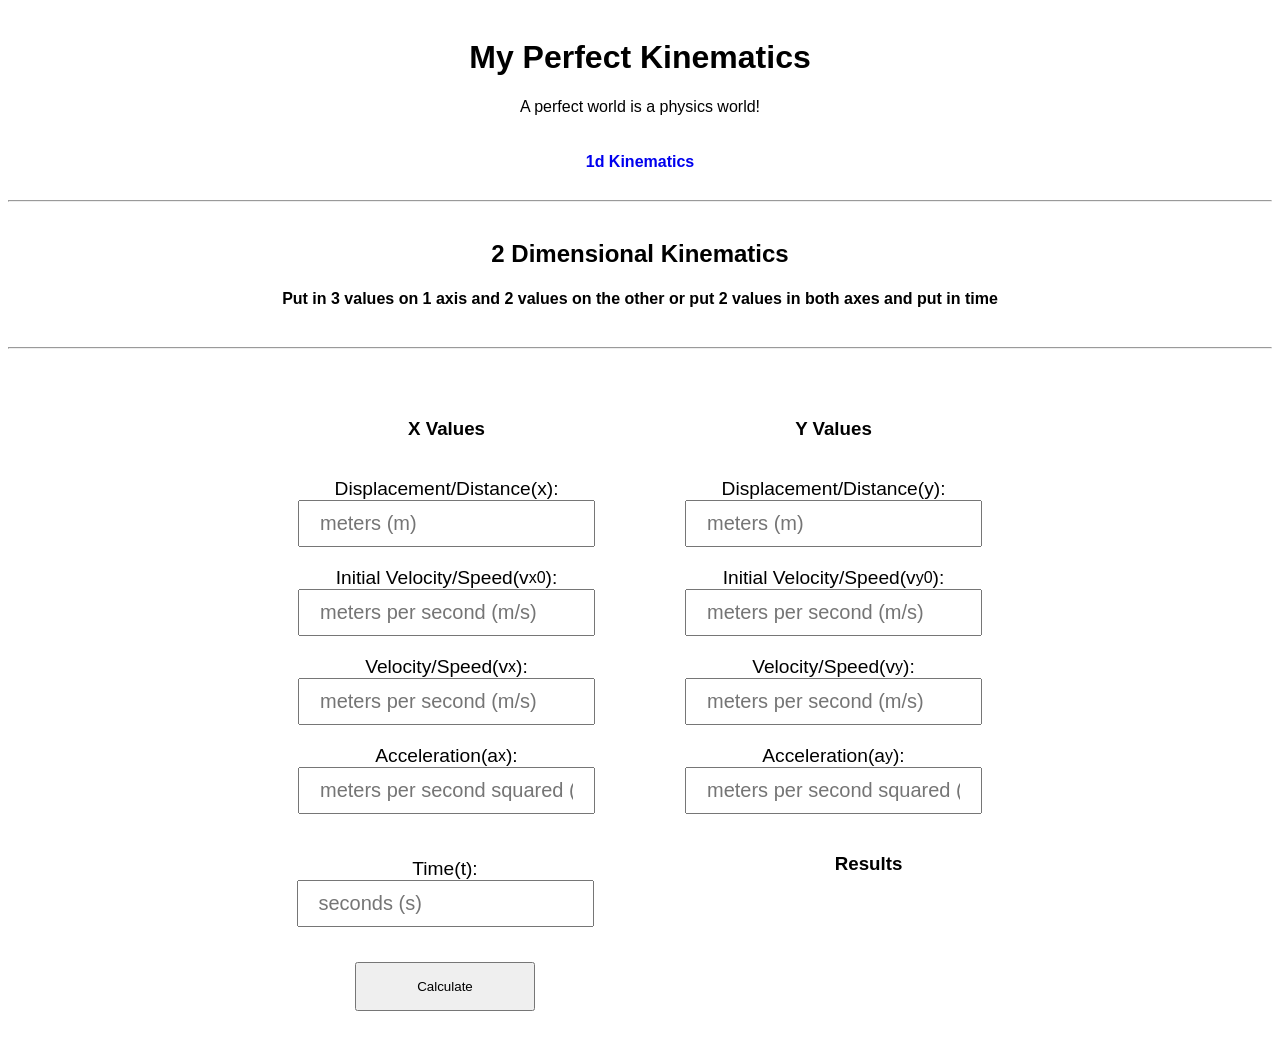
==== index2d.html @ d93b154f "Add files via upload" ====
<!DOCTYPE html>
<html lang="en">
<head>
    <meta charset="UTF-8">
    <meta name="viewport" content="width=device-width, initial-scale=1.0">
    
    <link rel="icon" type="image/png" href="Favicon.png">
    <title>My Perfect Kinematics</title>
    <link rel="stylesheet" href="style.css">
</head>
<body>
    <header>
        <h1>My Perfect Kinematics</h1> 
        
        <p>A perfect world is a physics world!</p>

        <a href="index.html">
            <h4>
                1d Kinematics
            </h4>
        </a>
    </header>

    <hr>

    <div class="WholeContainer">
        <div class="miniheader2d">
            <h2>2 Dimensional Kinematics</h2>
            <h4>Put in 3 values on 1 axis and 2 values on the other or put 2 values in both axes and put in time</h4>
        </div>
        
        <hr>

        <div class="TwodContainer">
            <div class="XContainer">
                <div class="X-axisheader">
                    <h3>X Values</h3>
                </div>

                <div class="Xx">
                    <label>Displacement/Distance(x):</label>
                    <input id="distancex" placeholder="meters (m)" class="Kinematicsx-value">
                </div>

                <div class="ogVx">
                    <label>Initial Velocity/Speed(v<sub>x</sub><sub>0</sub>):</label>
                    <input id="speedogx" placeholder="meters per second (m/s)" class="Kinematicsx-value">
                </div>

                <div class="Vx">
                    <label>Velocity/Speed(v<sub>x</sub>):</label>
                    <input id="speedx" placeholder="meters per second (m/s)" class="Kinematicsx-value">
                </div>

                <div class="Ax">
                    <label>Acceleration(a<sub>x</sub>):</label>
                    <input id="accelerationx" placeholder="meters per second squared ()" class="Kinematicsx-value">
                </div>
            </div>

            <!--I wrote this so I can see where X and Y is separated-->
            <!--I wrote this so I can see where X and Y is separated-->
            <!--I wrote this so I can see where X and Y is separated-->

            <div class="YContainer">
                <div class="Y-axisheader">
                    <h3>Y Values</h3>
                </div>

                <div class="Yy">
                    <label>Displacement/Distance(y):</label>
                    <input id="distancey" placeholder="meters (m)" class="Kinematicsy-value">
                </div>

                <div class="ogVy">
                    <label>Initial Velocity/Speed(v<sub>y</sub><sub>0</sub>):</label>
                    <input id="speedogy" placeholder="meters per second (m/s)" class="Kinematicsy-value">
                </div>

                <div class="Vy">
                    <label>Velocity/Speed(v<sub>y</sub>):</label>
                    <input id="speedy" placeholder="meters per second (m/s)" class="Kinematicsy-value">
                </div>

                <div class="Ay">
                    <label>Acceleration(a<sub>y</sub>):</label>
                    <input id="accelerationy" placeholder="meters per second squared ()" class="Kinematicsy-value">
                </div>
            </div>
        </div>

        <div class="alignmenthelper">
            <div class="timeandsubmitsection">
                <div class="T">
                    <label>Time(t):</label>
                    <input id="time" placeholder="seconds (s)" class="Time-value">
                </div>

                <div class="Asubmitbutton2d">
                    <button type="submit" id="submitting2d" class="submitbutton2d">
                        Calculate
                    </button>
                </div>
            </div>

            <div class="TwoDresults">
                <h3>Results</h3>
                <h4 id="twodresults"></h4>
                
            </div>
        </div>
    </div>

    <script src="index2d.JS"></script>
</body>
</html>
---- style.css ----
/*1d Kinematics CSS*/

header{
    text-align: center;
    padding-top: 10px;
}

header a{
    display: inline-block;
    text-decoration: none;
}

.headerdiv{
    border-radius: 10px;
    display: inline-block;
    padding: 20px;
}


/*I am tired of writing the same things man*/

input{
    padding: 10px 20px;
    font-size: 20px;
}

/*More physics background CSS*/

.physicsvalues{
    text-align: center;
    padding: 10px 50px;
}

/*Above is header below is variable work*/

.physicsvalues div{
    padding: 10px;
}
.physicsvalues label{
    display: flex;
    justify-content: center;
    align-items: center;
    font-size: 120%;
}

.submitbutton{
    padding: 10px 30px;
    margin-top: 10px;
}

/*Result thing is below main stuff above*/

.finalresult{
    text-align: center;
    width: 300px;
    padding: 0px 50px;
    margin-top: 20px;
}

.finalresult h3{
    display: flex;
    justify-content: center;
    align-items: center;
    font-size: 120%;
}

.finalresult h2{
   display: flex;
    justify-content: center;
    align-items: center; 
}

.finalresult p{
    font-size: 120%;
}


.maincontainer{
    display: flex;
    justify-content: center;
    align-items: flex-start;
    margin-top: 30px;
    gap: 70px;
}


/*Stupid adaptive screen size stuff*/

@media (max-width: 767px) {
    .maincontainer{
        display: flex;
        flex-direction: column;
        align-items: center;
        
        gap: 30px;
    }
    .maincontainer h3{
        display: flex;
        flex-direction: column;
        align-items: center;
        margin: 0px;
        gap: 30px;
    }

    .physicsvalues label{
        display: flex;
        justify-content: center;
        align-items: center;
    }

    .finalresult{
        display: flex;
        flex-direction: column;
        align-items: center;
        margin-top: 0px;
    }

    body{
        text-align: center;
    }
}

/*This section is wherre I style my UI to look good*/
/*This section is wherre I style my UI to look good*/
/*This section is wherre I style my UI to look good*/

h1, h2, h3, h4, p, label, input, button{
    font-family: 'Lucida Sans', 'Lucida Sans Regular', 'Lucida Grande', 'Lucida Sans Unicode', Geneva, Verdana, sans-serif;
}


/*This section is supposed to be a wall between my 1 dimensional kinematics and 2 dimensional kinematics because it helps me stay organized
This section is supposed to be a wall between my 1 dimensional kinematics and 2 dimensional kinematics because it helps me stay organized
This section is supposed to be a wall between my 1 dimensional kinematics and 2 dimensional kinematics because it helps me stay organized
This section is supposed to be a wall between my 1 dimensional kinematics and 2 dimensional kinematics because it helps me stay organized
This section is supposed to be a wall between my 1 dimensional kinematics and 2 dimensional kinematics because it helps me stay organized
This section is supposed to be a wall between my 1 dimensional kinematics and 2 dimensional kinematics because it helps me stay organized
This section is supposed to be a wall between my 1 dimensional kinematics and 2 dimensional kinematics because it helps me stay organized
This section is supposed to be a wall between my 1 dimensional kinematics and 2 dimensional kinematics because it helps me stay organized
This section is supposed to be a wall between my 1 dimensional kinematics and 2 dimensional kinematics because it helps me stay organized*/

/*2d Kinematics CSS*/



.XContainer, .YContainer, .timeandsubmitsection{
    text-align: center;
    padding: 10px 20px;
}

.XContainer div, .YContainer div, .timeandsubmitsection div{
    padding: 10px;
}

.XContainer label, .YContainer label, .timeandsubmitsection label{
    display: flex;
    justify-content: center;
    align-items: center;
    font-size: 120%;
}

.TwodContainer{
    display: flex;
    justify-content: center;
    align-items: flex-start;
    margin-top: 30px;
    gap: 30px;
}

.alignmenthelper{
    width: 1000px;
    max-width: 100%;
    height: auto;
    margin: 0 auto;
    display: flex;
    justify-content: center;
    align-items: center;
    gap: 100px;
}

.TwoDresults{
    padding: 0 20px;
    width: 250px;
    height: 200px;
    text-align: center;
}


.timeandsubmitsection{
    display: flex;
    flex-direction: column;
    gap: 5px;
}

.submitbutton2d{
    padding: 15px 60px;
    margin-top: 10px;
}

.miniheader2d{
    text-align: center;
    padding-top: 10px;
    padding-bottom: 10px;
}

/*Stupid adaptive screen size stuff*/

@media (max-width: 767px) {
    .WholeContainer{
        display: flex;
        flex-direction: column;
        align-items: center;
    }

    .miniheader2d{
        width: 500px;
    }

    .TwodContainer, .alignmenthelper{
        display: flex;
        flex-direction: column;
        align-items: center;
    }

    .alignmenthelper{
        margin-right: 500px;
        gap: 30px;
    }

    .timeandsubmitsection{
        margin-top: 35px;
    }
}
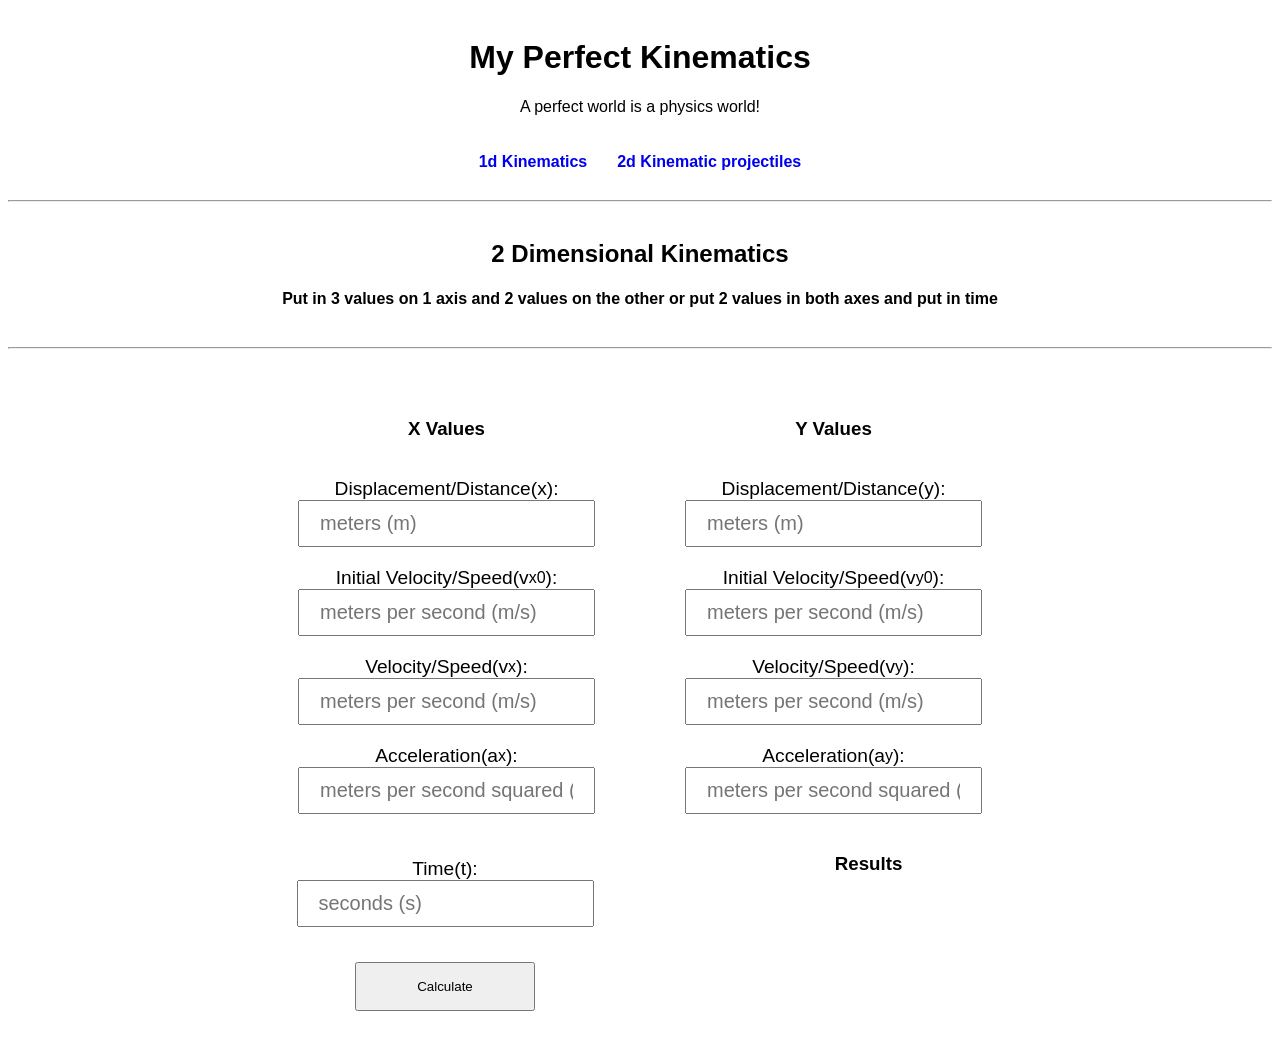
==== commit 3be18711: "Refactor index2d.html structure and links" ====
--- a/index2d.html
+++ b/index2d.html
@@ -14,11 +14,19 @@
         
         <p>A perfect world is a physics world!</p>
 
-        <a href="index.html">
-            <h4>
-                1d Kinematics
-            </h4>
-        </a>
+        <div class="linkgroup">
+            <a href="index.html">
+                <h4>
+                    1d Kinematics
+                </h4>
+            </a>
+
+            <a href="indexproj.html">
+                <h4>
+                    2d Kinematic projectiles
+                </h4>
+            </a>
+        </div>
     </header>
 
     <hr>
@@ -113,4 +121,4 @@
 
     <script src="index2d.JS"></script>
 </body>
-</html>+</html>
--- a/style.css
+++ b/style.css
@@ -10,12 +10,12 @@
     text-decoration: none;
 }
 
-.headerdiv{
-    border-radius: 10px;
-    display: inline-block;
-    padding: 20px;
-}
-
+.linkgroup{
+    display: flex;
+    justify-content: center;
+    align-items: center;
+    gap: 30px;
+}
 
 /*I am tired of writing the same things man*/
 
@@ -142,17 +142,16 @@
 /*2d Kinematics CSS*/
 
 
-
-.XContainer, .YContainer, .timeandsubmitsection{
+.XContainer, .YContainer, .timeandsubmitsection, .GenContainer{
     text-align: center;
     padding: 10px 20px;
 }
 
-.XContainer div, .YContainer div, .timeandsubmitsection div{
+.XContainer div, .YContainer div, .timeandsubmitsection div, .GenContainer div{
     padding: 10px;
 }
 
-.XContainer label, .YContainer label, .timeandsubmitsection label{
+.XContainer label, .YContainer label, .timeandsubmitsection label, .GenContainer label{
     display: flex;
     justify-content: center;
     align-items: center;
@@ -203,6 +202,20 @@
     padding-bottom: 10px;
 }
 
+.headerdiv{
+    display: flex;
+    justify-content: center;
+    align-items: center;
+}
+
+.Important{
+    width: 1000px;
+    max-width: 100%;
+    text-align: center;
+    
+}
+
+
 /*Stupid adaptive screen size stuff*/
 
 @media (max-width: 767px) {
